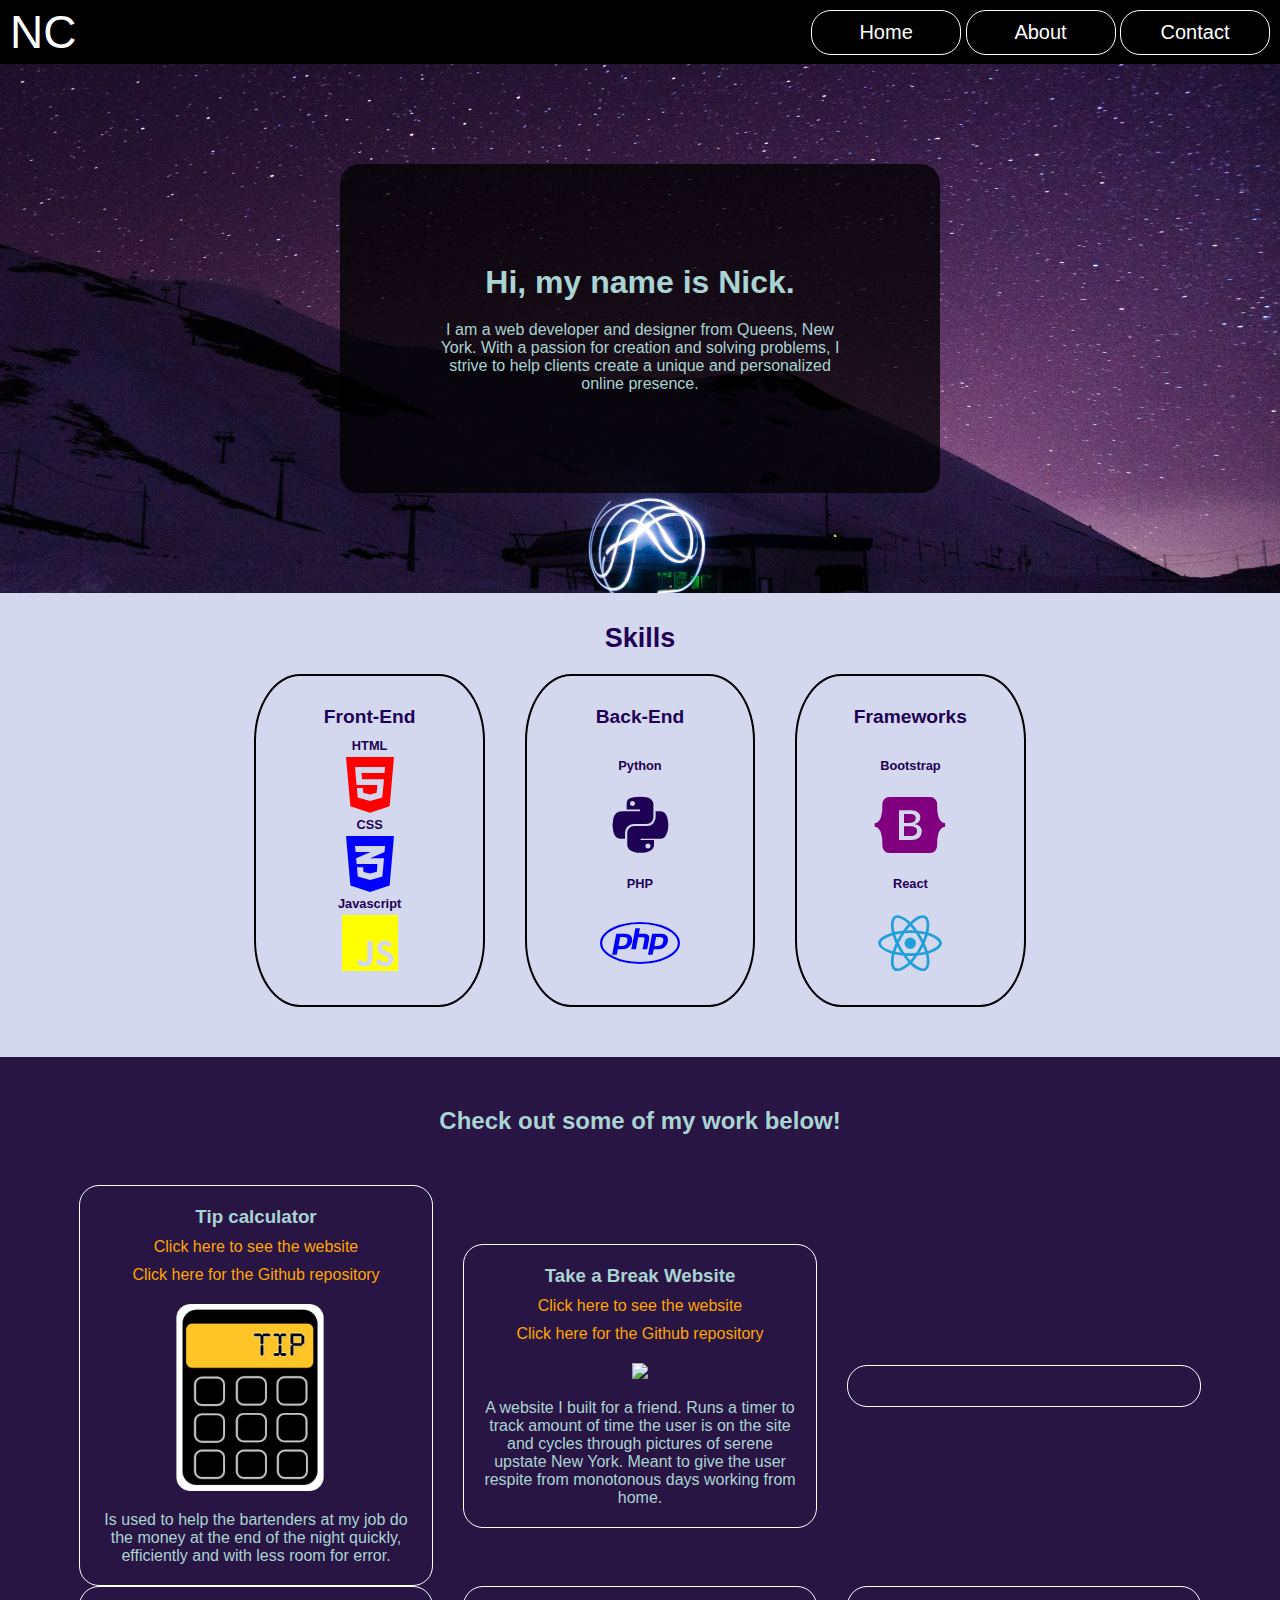
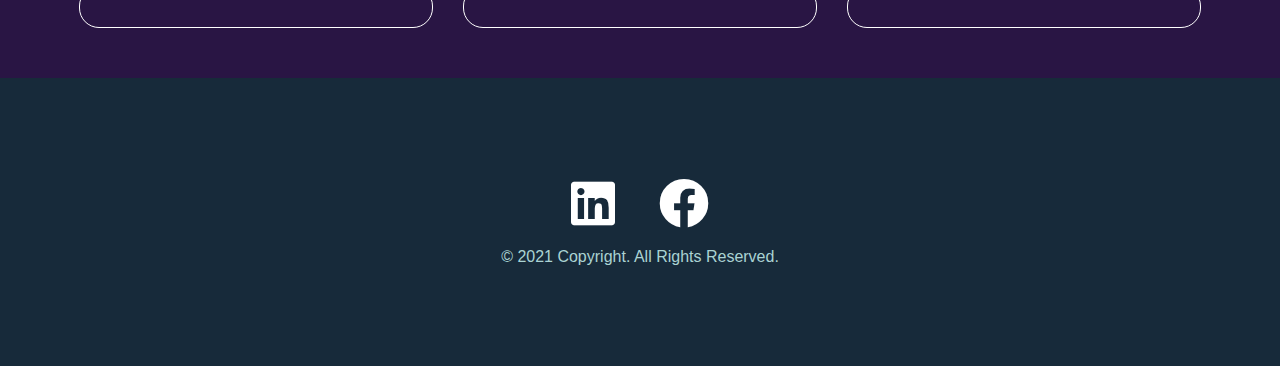
==== index.html @ 2a0be597 "links go to new tab" ====
<!DOCTYPE html>
<html lang="en">

<head>
    <meta charset="UTF-8">
    <meta http-equiv="X-UA-Compatible" content="IE=edge">
    <meta name="viewport" content="width=device-width, initial-scale=1.0">
    <title>Home</title>
    <link rel="stylesheet" href="assets/css/style.css">
    <link rel="stylesheet" href="assets/css/all.min.css">
    <style>
        #introsection {
            background: url(assets/img/space-light.jpg);
            background-size: cover;
            padding: 100px;
            display: flex;
            justify-content: center;
            align-items: center;
            background-position: bottom;
            background-attachment: fixed;
        }

        #introcontainer {
            max-width: 600px;
        }

        #introcontent {
            background: rgba(0, 0, 0, 0.75);
            padding: 100px;
            border-radius: 20px;
            text-align: center;
        }

        #introcontent h1 {
            padding-bottom: 20px;
        }

        #skills {
            padding: 30px 0;
            color: #1e0155;
            background: #d4d8ee;
            text-align: center;
            font-size: 2vh;
        }

        #skillList {
            display: flex;
            justify-content: center;
            width: 90%;
            margin: 0 auto;
        }

        .skillcontainer {
            border: 2px solid black;
            border-radius: 20%;
            padding: 30px 0;
            margin: 20px;
            width: 20%;
            display: flex;
            justify-content: center;
            align-items: top;

        }

        .skillcontainer h3 {
            padding: 0 0 10px;
            font-size: 1.5vw;
        }

        .skillcontainer h4 {
            font-size: 1vw;
        }

        .skillcontent {
            width: 100%;
            display: flex;
            flex-direction: column;
            justify-content: space-between;
        }

        .icon {
            font-size: 5vw;
        }

        .html {
            color: red;
        }

        .css {
            color: blue;
        }

        .js {
            color: yellow;
        }

        .php {
            color: blue;
        }

        .bootstrap {
            color: purple;
        }

        .react {
            color: rgb(32, 159, 218);
        }

        #projects {
            background: rgb(41, 21, 68);
            padding: 50px;
        }

        #projectintro {
            text-align: center;
            padding-bottom: 50px;
        }

        #projectlist {
            text-align: center;
            display: flex;
            flex-wrap: wrap;
            justify-content: center;
            align-items: center;
            margin: 0 auto;
        }

        .pic {
            max-width: 70%;
        }

        #calc {
            max-width: 60%;
        }

        .container {
            display: flex;
            flex-direction: column;
            align-items: center;
            justify-content: center;
            width: 30%;
            border: 1px solid white;
            padding: 20px;
            margin: 0 15px;
            border-radius: 20px;
        }

        .container img {
            padding: 20px 0;
        }

        .container a {
            text-decoration: none;
            color: orange;
            padding: 10px 0 0;
        }

        .container a:hover {
            text-decoration: underline;
        }

        @media screen and (max-width: 768px) {

            #introsection {
                background-size: 100%;
                background-position: initial;
                padding: 50px;
            }

            #skillList {
                flex-direction: column;
                justify-content: center;
                margin: 0 auto;
                align-items: center;
            }

            .skillcontainer {
                width: 80%;
                border-radius: 20px;
                margin: 10px auto;
            }

            .skillcontainer h3 {
                font-size: 4vw;
            }

            .skillcontainer h4 {
                font-size: 3vw;
            }

            .icon {
                font-size: 8vw;
            }

            #projectlist {
                flex-direction: column;
            }

            .container {
                width: 100%;
            }

            .pic {
                max-width: 40%;
            }

            #calc {
                max-width: 30%;
            }
        }

        @media screen and (max-width: 637px) {
            #introsection {
                padding: 50px;
            }

            #introcontent {
                padding: 100px;
            }
        }

        @media screen and (max-width: 480px) {

            #introsection {
                padding: 20px;
                background-size: 120%;
                background-repeat: no-repeat;
            }

            #introcontent {
                padding: 40px;
            }

            #skillList {
                flex-direction: column;
                justify-content: space-between;
                margin: 0 auto;
            }

            .skillcontainer {
                width: 100%;
                border-radius: 20px;
            }

            .skillcontainer h3 {
                font-size: 5vw;
            }

            .skillcontainer h4 {
                font-size: 4vw;
            }

            .icon {
                font-size: 12vw;
            }

            #projectlist {
                flex-direction: column;
            }

            .container {
                width: 100%;
                margin: 0;
            }
        }
    </style>
</head>

<body>
    <header>
        <div id="logo">
            <h1><a href="index.html">NC</a></h1>
        </div>
        <nav>
            <ul>
                <li><a href="index.html">Home</a></li>
                <li><a href="about.html">About</a></li>
                <li><a href="contact.html">Contact</a></li>
            </ul>
        </nav>
    </header>
    <section id="introsection">
        <div id="introcontainer">
            <div id="introcontent">
                <h1 id="intro">Hi, my name is Nick.</h1>
                <p id="introTitle">I am a web developer and designer from Queens, New York. With a passion for creation
                    and solving problems, I strive to help clients create a unique and personalized online presence.
            </div>
        </div>
    </section>
    <section id="skills">
        <h2>Skills</h2>
        <div id="skillList">
            <div class="skillcontainer">
                <div class="skillcontent">
                    <h3>Front-End</h3>
                    <h4>HTML</h4>
                    <p><i class="icon html fab fa-html5"></i></p>
                    <h4>CSS</h4>
                    <p><i class="icon css fab fa-css3-alt"></i></p>
                    <h4>Javascript</h4>
                    <p><i class="icon js fab fa-js"></i></p>
                </div>
            </div>
            <div class="skillcontainer">
                <div class="skillcontent">
                    <h3>Back-End</h3>
                    <h4>Python</h4>
                    <p><i class="icon python fab fa-python"></i></p>
                    <h4>PHP</h4>
                    <p><i class="icon php fab fa-php"></i></p>
                </div>
            </div>
            <div class="skillcontainer">
                <div class="skillcontent">
                    <h3>Frameworks</h3>
                    <h4>Bootstrap</h4>
                    <p><i class="icon bootstrap fab fa-bootstrap"></i></p>
                    <h4>React</h4>
                    <p><i class="icon react fab fa-react"></i></p>
                </div>
            </div>
        </div>
    </section>
    <section id="projects">
        <div id="projectintro">
            <h2>Check out some of my work below!</h3>
        </div>
        <div id="projectlist">
            <div class="container">
                <h3>Tip calculator</h4>
                    <a target="blank" href="https://ncavaliere1991.github.io/Tip-Calculator/">Click here to see the
                        website</a>
                    <a target="blank" href="https://github.com/NCavaliere1991/Tip-Calculator">Click here for the Github
                        repository</a>
                    <img id="calc" src="assets/img/tip-calculator.png" class=pic>
                    <p>Is used to help the bartenders at my job do the money at the end of the night quickly,
                        efficiently and with less room for error.</p>
            </div>
            <div class="container">
                <h3>Take a Break Website</h4>
                    <a target="blank" href="https://iwanttotakeabreak.com/">Click here to see the website</a>
                    <a target="blank" href="https://github.com/NCavaliere1991/Take-A-Break">Click here for the Github
                        repository</a>
                    <img src="assets/img/clock-break.jpeg" class="pic">
                    <p>A website I built for a friend. Runs a timer to track amount of time the user is on the site and
                        cycles
                        through pictures of serene upstate New York. Meant to give the user respite from monotonous days
                        working
                        from home.</p>
            </div>
            <div class="container">

            </div>
            <div class="container">

            </div>
            <div class="container">

            </div>
            <div class="container">

            </div>
        </div>
    </section>

    <footer>
        <span><a href="https://www.linkedin.com/in/nc1116/"><i class="linkedin fab fa-linkedin"></i></a></span>
        <span><a href="https://www.facebook.com/nick.cavaliere.14"><i class="facebook fab fa-facebook"></i></a></span>
        <p>&copy; 2021 Copyright. All Rights Reserved.</p>
    </footer>
</body>

</html>
---- assets/css/style.css ----
* {
    box-sizing: border-box;
    margin: 0;
    font-family: helvetica;

}

body {
    background: #172A3A;
    color: #aad3d3;
    
}

header {
    position: relative;
    background: black;
}

h2 {
    text-align: center;
}

#logo { 
    padding: 5px 10px;
}

#logo a {
    text-decoration: none;
    color: white;
    font-weight: normal;
    font-size: 46px;
}

nav {
    position: absolute;
    top: 10px;
    right: 10px;
}

nav ul {
    list-style-type: none;
}

nav li {
    display: inline-block;
    vertical-align: top;
}

nav a {
    font-size: 20px;
    display: block;
    text-decoration: none;
    padding: 10px;
    text-align: center;
    color: white;
    border: 1px solid white;
    font-size: 20px;
    width: 150px;
    border-radius: 20px;
}

nav li :hover {
    background: #211081;
    color: #09BC8A;
}

footer {
    background: url(../img/mountain-stars.jpg);
    padding: 100px;
    background-size: cover;
    text-align: center;
}

footer span {
    padding: 20px;
}

footer p {
    padding-top: 20px;
}

.linkedin {
    color: white;
    font-size: 50px;
}

.facebook {
    color: white;
    font-size: 50px;
}

@media screen and (max-width: 480px) {
    .facebook {
        font-size: 30px;
    }

    .linkedin {
        font-size: 30px;
    }
}
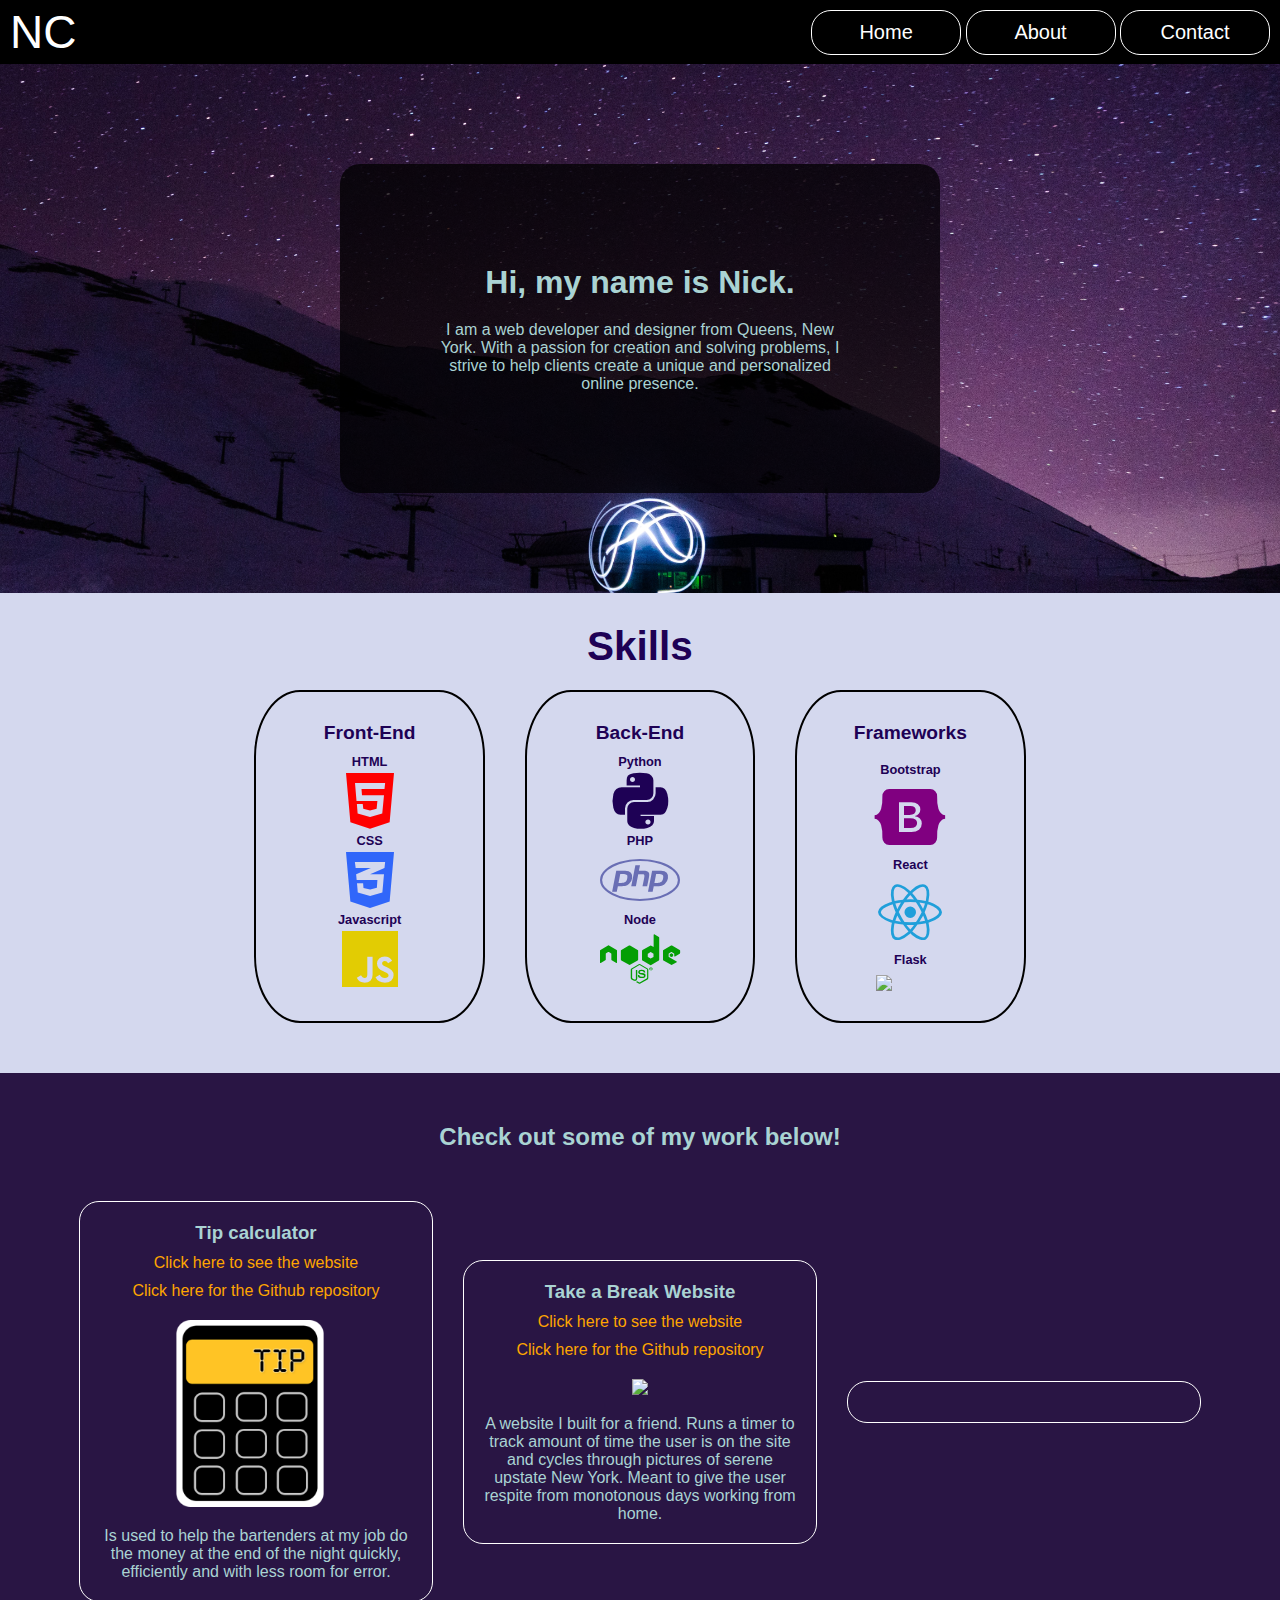
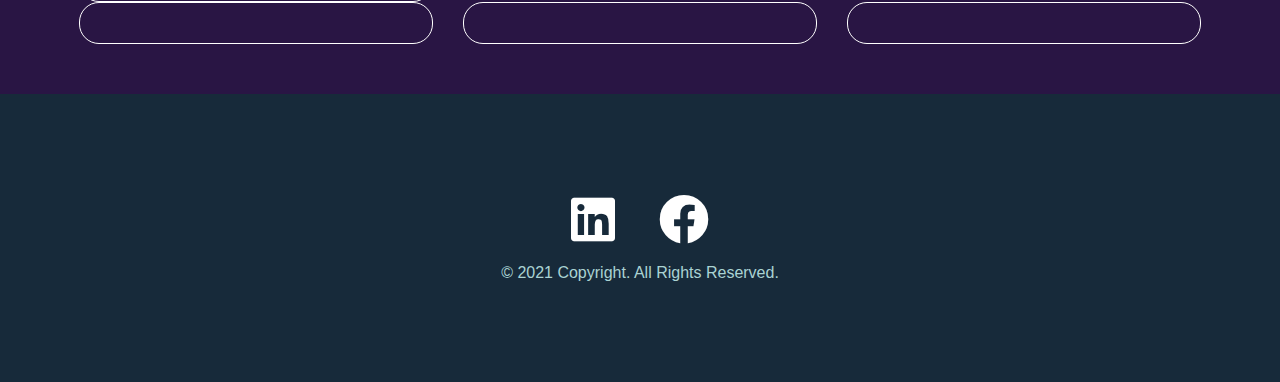
==== commit 6fcfb648: "hamburger menu" ====
--- a/index.html
+++ b/index.html
@@ -40,7 +40,7 @@
             color: #1e0155;
             background: #d4d8ee;
             text-align: center;
-            font-size: 2vh;
+            font-size: 3vh;
         }
 
         #skillList {
@@ -87,15 +87,15 @@
         }
 
         .css {
-            color: blue;
+            color: rgb(48, 102, 250);
         }
 
         .js {
-            color: yellow;
+            color: rgb(226, 204, 3);
         }
 
         .php {
-            color: blue;
+            color: rgb(105, 110, 180);
         }
 
         .bootstrap {
@@ -104,6 +104,15 @@
 
         .react {
             color: rgb(32, 159, 218);
+        }
+
+        .node {
+            color: rgb(4, 158, 4)
+        }
+
+        #flask {
+            width: 30%;
+            margin: 0 auto;
         }
 
         #projects {
@@ -207,6 +216,10 @@
             #calc {
                 max-width: 30%;
             }
+
+            #flask {
+                width: 15%;
+            }
         }
 
         @media screen and (max-width: 637px) {
@@ -271,6 +284,7 @@
         <div id="logo">
             <h1><a href="index.html">NC</a></h1>
         </div>
+        <button id="mbtn">&#9776</button>
         <nav>
             <ul>
                 <li><a href="index.html">Home</a></li>
@@ -284,7 +298,7 @@
             <div id="introcontent">
                 <h1 id="intro">Hi, my name is Nick.</h1>
                 <p id="introTitle">I am a web developer and designer from Queens, New York. With a passion for creation
-                    and solving problems, I strive to help clients create a unique and personalized online presence.
+                    and solving problems, I strive to help clients create a unique and personalized online presence.</p>
             </div>
         </div>
     </section>
@@ -309,6 +323,8 @@
                     <p><i class="icon python fab fa-python"></i></p>
                     <h4>PHP</h4>
                     <p><i class="icon php fab fa-php"></i></p>
+                    <h4>Node</h4>
+                    <p><i class="icon node fab fa-node"></i></p>
                 </div>
             </div>
             <div class="skillcontainer">
@@ -318,6 +334,8 @@
                     <p><i class="icon bootstrap fab fa-bootstrap"></i></p>
                     <h4>React</h4>
                     <p><i class="icon react fab fa-react"></i></p>
+                    <h4>Flask</h4>
+                    <img id="flask" src="assets/img/flask-logo-black-and-white.png">
                 </div>
             </div>
         </div>
@@ -364,11 +382,18 @@
         </div>
     </section>
 
+
     <footer>
         <span><a href="https://www.linkedin.com/in/nc1116/"><i class="linkedin fab fa-linkedin"></i></a></span>
         <span><a href="https://www.facebook.com/nick.cavaliere.14"><i class="facebook fab fa-facebook"></i></a></span>
         <p>&copy; 2021 Copyright. All Rights Reserved.</p>
     </footer>
+    <script src="https://ajax.googleapis.com/ajax/libs/jquery/3.6.0/jquery.min.js"></script>
+    <script>
+        $('#mbtn').click(function () {
+            $('nav').toggle();
+        });
+    </script>
 </body>
 
 </html>--- a/assets/css/style.css
+++ b/assets/css/style.css
@@ -29,6 +29,15 @@
     color: white;
     font-weight: normal;
     font-size: 46px;
+}
+
+#mbtn {
+    position: absolute;
+    top: 15px;
+    right: 10px;
+    display: none;
+    cursor: pointer;
+    font-size: 20px;
 }
 
 nav {
@@ -63,7 +72,6 @@
     background: #211081;
     color: #09BC8A;
 }
-
 footer {
     background: url(../img/mountain-stars.jpg);
     padding: 100px;
@@ -89,7 +97,29 @@
     font-size: 50px;
 }
 
-@media screen and (max-width: 480px) {
+@media screen and (max-width: 550px) {
+    #mbtn {
+        display: block;
+    }
+    nav {
+        display: none;
+        top: 50px;
+        left: 270px;
+    }
+
+    nav li ul {
+        display: none;
+        padding: 0;
+    }
+
+    nav a {
+        background: black;
+        border-radius: 0;
+    }
+
+    nav li:hover ul, nav li:hover li {
+        display:block;
+    }
     .facebook {
         font-size: 30px;
     }
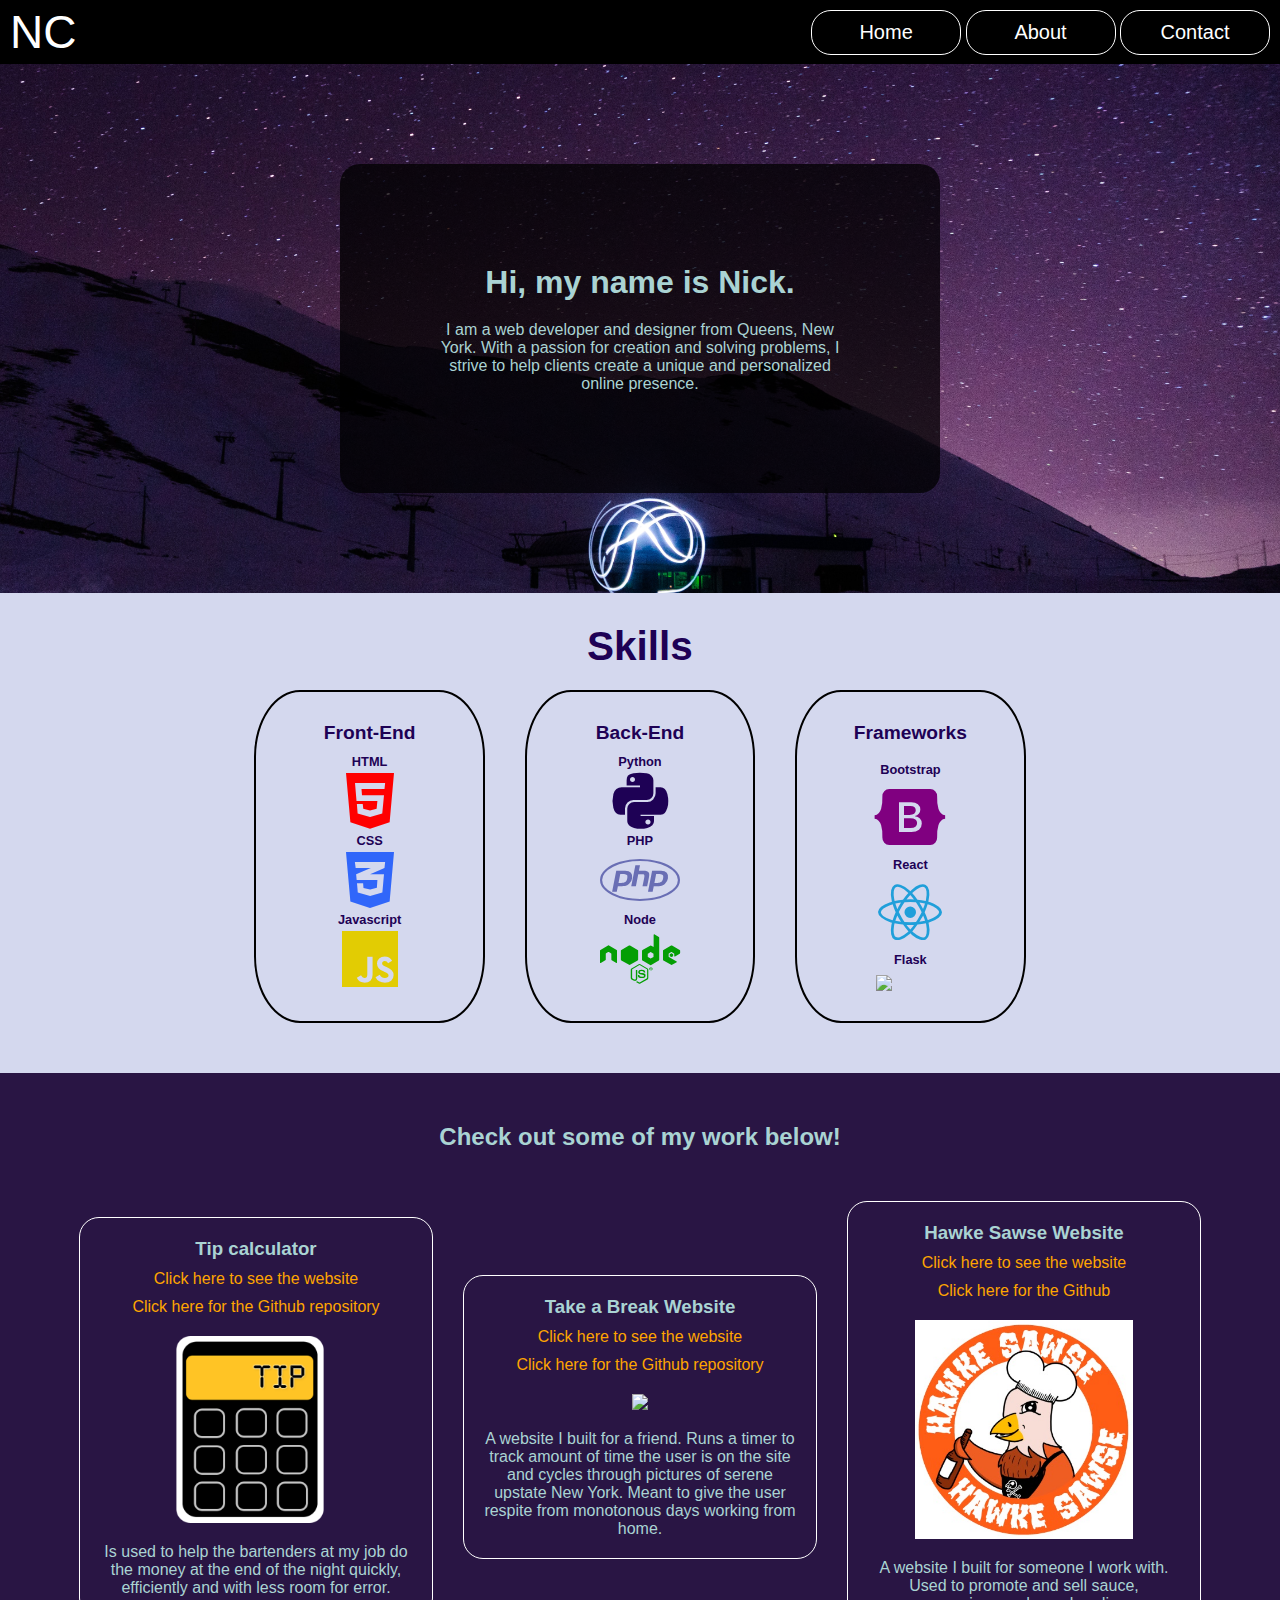
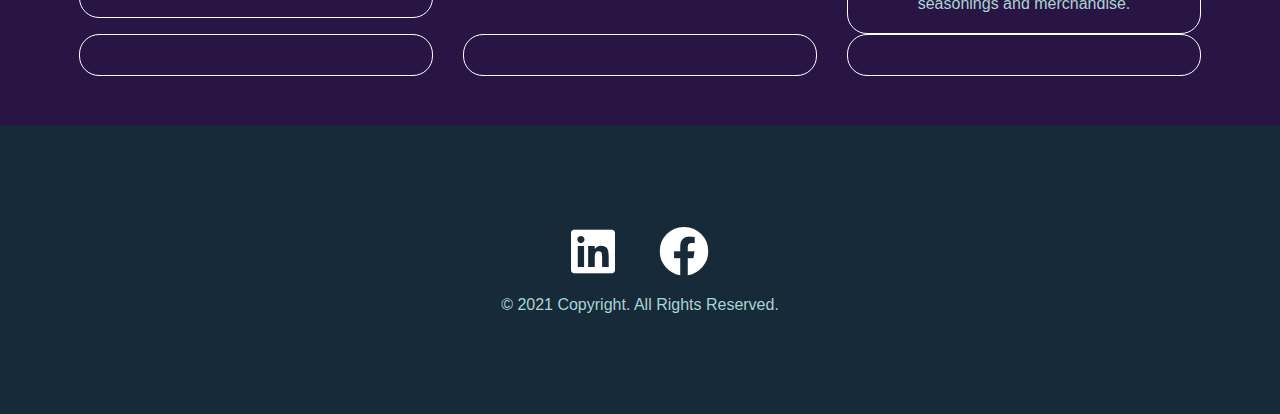
==== commit 7c3d80c0: "add Hawke Sawse container" ====
--- a/index.html
+++ b/index.html
@@ -368,7 +368,12 @@
                         from home.</p>
             </div>
             <div class="container">
-
+                <h3>Hawke Sawse Website</h3>
+                <a target="blank" href="https://ncavaliere1991.github.io/HawkeSauce/">Click here to see the website</a>
+                <a target="blank" href="https://github.com/NCavaliere1991/HawkeSauce">Click here for the Github</a>
+                <img src="assets/img/hawke_sawse_round_LOGO.jpg" class="pic">
+                <p>A website I built for someone I work with. Used to promote and sell sauce, seasonings and
+                    merchandise.</p>
             </div>
             <div class="container">
 
--- a/assets/css/style.css
+++ b/assets/css/style.css
@@ -104,7 +104,7 @@
     nav {
         display: none;
         top: 50px;
-        left: 270px;
+        right: 40px;
     }
 
     nav li ul {
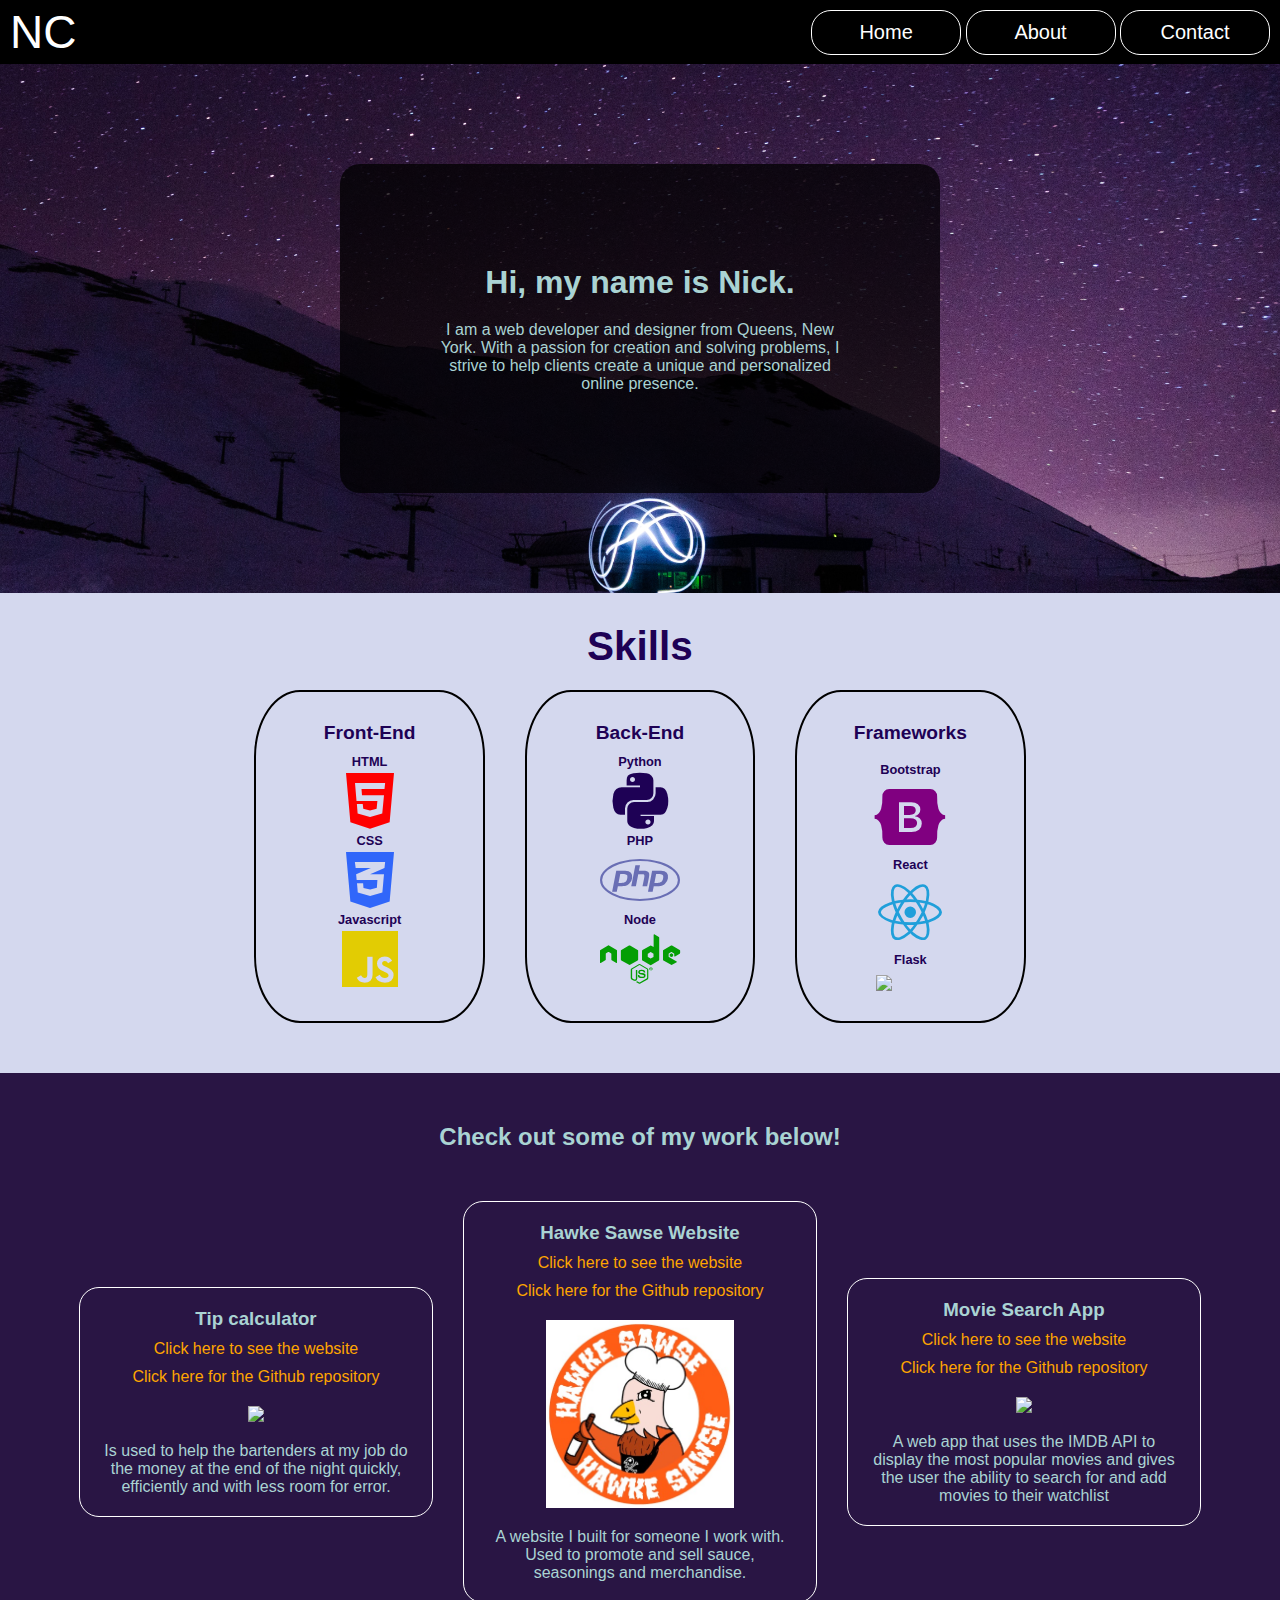
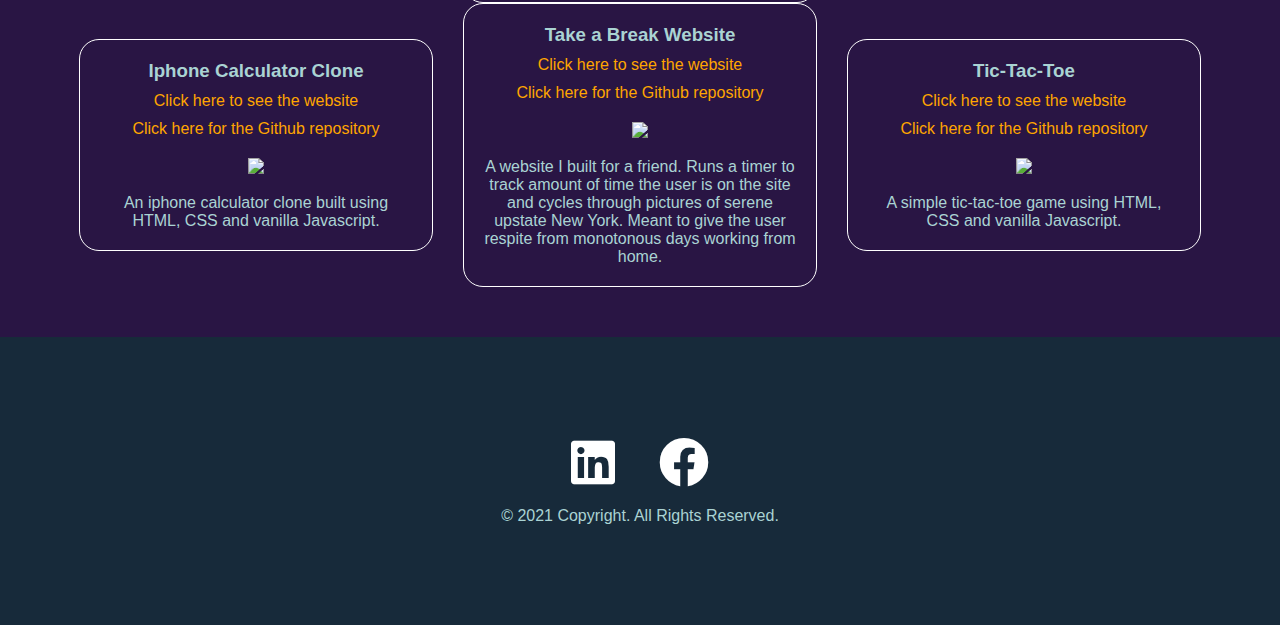
==== commit 40d1be9f: "fixed project order" ====
--- a/index.html
+++ b/index.html
@@ -136,6 +136,14 @@
 
         .pic {
             max-width: 70%;
+        }
+
+        .hawkpic {
+            max-width: 60%;
+        }
+
+        .ticpic {
+            max-width: 50%;
         }
 
         #calc {
@@ -351,9 +359,37 @@
                         website</a>
                     <a target="blank" href="https://github.com/NCavaliere1991/Tip-Calculator">Click here for the Github
                         repository</a>
-                    <img id="calc" src="assets/img/tip-calculator.png" class=pic>
+                    <img id="calc" src="assets/img/tips.jpeg" class=pic>
                     <p>Is used to help the bartenders at my job do the money at the end of the night quickly,
                         efficiently and with less room for error.</p>
+            </div>
+            <div class="container">
+                <h3>Hawke Sawse Website</h3>
+                <a target="blank" href="https://ncavaliere1991.github.io/HawkeSauce/">Click here to see the website</a>
+                <a target="blank" href="https://github.com/NCavaliere1991/HawkeSauce">Click here for the Github
+                    repository</a>
+                <img src="assets/img/hawke_sawse_round_LOGO.jpg" class="hawkpic">
+                <p>A website I built for someone I work with. Used to promote and sell sauce, seasonings and
+                    merchandise.</p>
+            </div>
+            <div class="container">
+                <h3>Movie Search App</h3>
+                <a target="blank" href="https://ncavaliere1991.github.io/Movie-App-React/">Click here to see the
+                    website</a>
+                <a target="blank" href="hhttps://github.com/NCavaliere1991/Movie-App-React">Click here for the Github
+                    repository</a>
+                <img src="assets/img/movie-logo.jpg" class="pic">
+                <p>A web app that uses the IMDB API to display the most popular movies and gives the user the ability to
+                    search for and add movies to their watchlist</p>
+            </div>
+            <div class="container">
+                <h3>Iphone Calculator Clone</h3>
+                <a target="blank" href="https://ncavaliere1991.github.io/calculator-clone/">Click here to see the
+                    website</a>
+                <a target="blank" href="https://github.com/NCavaliere1991/calculator-clone">Click here for the Github
+                    repository</a>
+                <img src="assets/img/new-calc.png" class="pic">
+                <p>An iphone calculator clone built using HTML, CSS and vanilla Javascript.</p>
             </div>
             <div class="container">
                 <h3>Take a Break Website</h4>
@@ -368,21 +404,13 @@
                         from home.</p>
             </div>
             <div class="container">
-                <h3>Hawke Sawse Website</h3>
-                <a target="blank" href="https://ncavaliere1991.github.io/HawkeSauce/">Click here to see the website</a>
-                <a target="blank" href="https://github.com/NCavaliere1991/HawkeSauce">Click here for the Github</a>
-                <img src="assets/img/hawke_sawse_round_LOGO.jpg" class="pic">
-                <p>A website I built for someone I work with. Used to promote and sell sauce, seasonings and
-                    merchandise.</p>
-            </div>
-            <div class="container">
-
-            </div>
-            <div class="container">
-
-            </div>
-            <div class="container">
-
+                <h3>Tic-Tac-Toe</h3>
+                <a target="blank" href="https://ncavaliere1991.github.io/Tic-Tac-Toe/">Click here to see the
+                    website</a>
+                <a target="blank" href="https://github.com/NCavaliere1991/Tic-Tac-Toe">Click here for the Github
+                    repository</a>
+                <img src="assets/img/1200px-Tic_tac_toe.svg.png" class="ticpic">
+                <p>A simple tic-tac-toe game using HTML, CSS and vanilla Javascript.</p>
             </div>
         </div>
     </section>
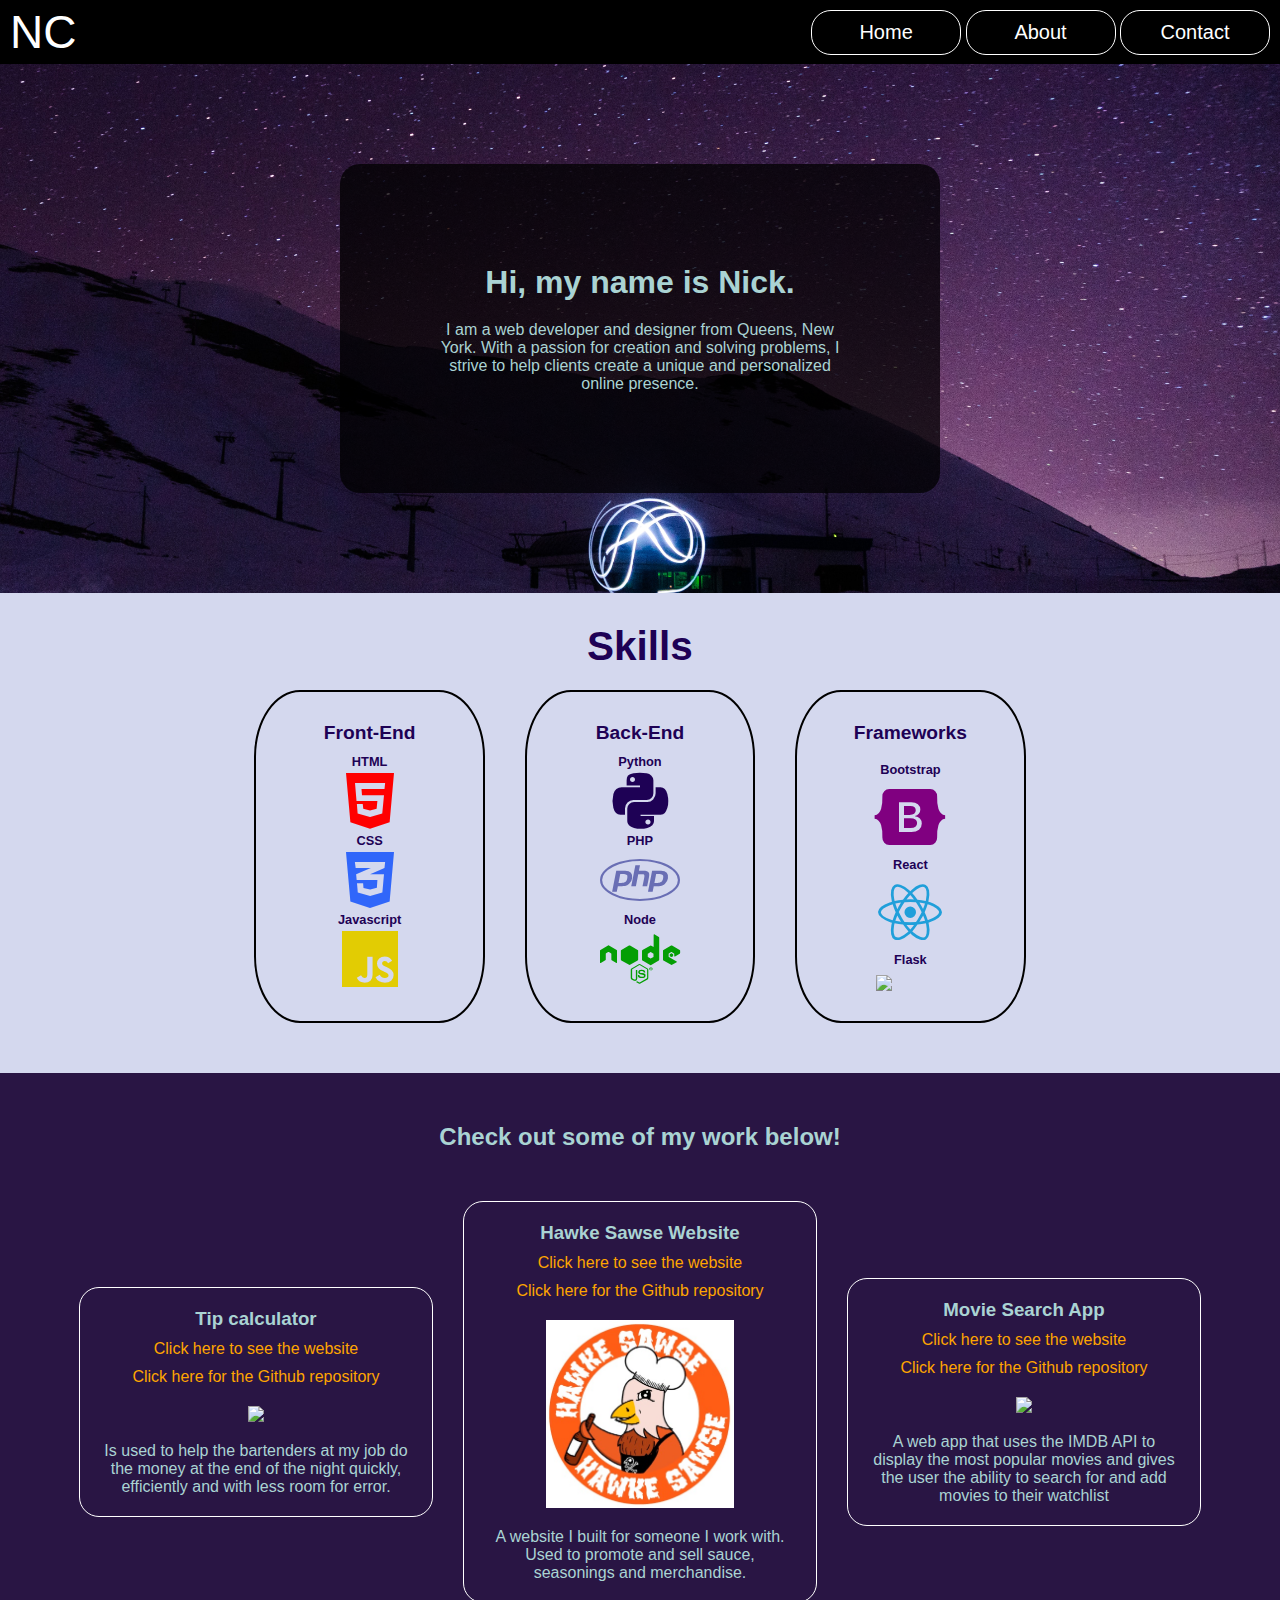
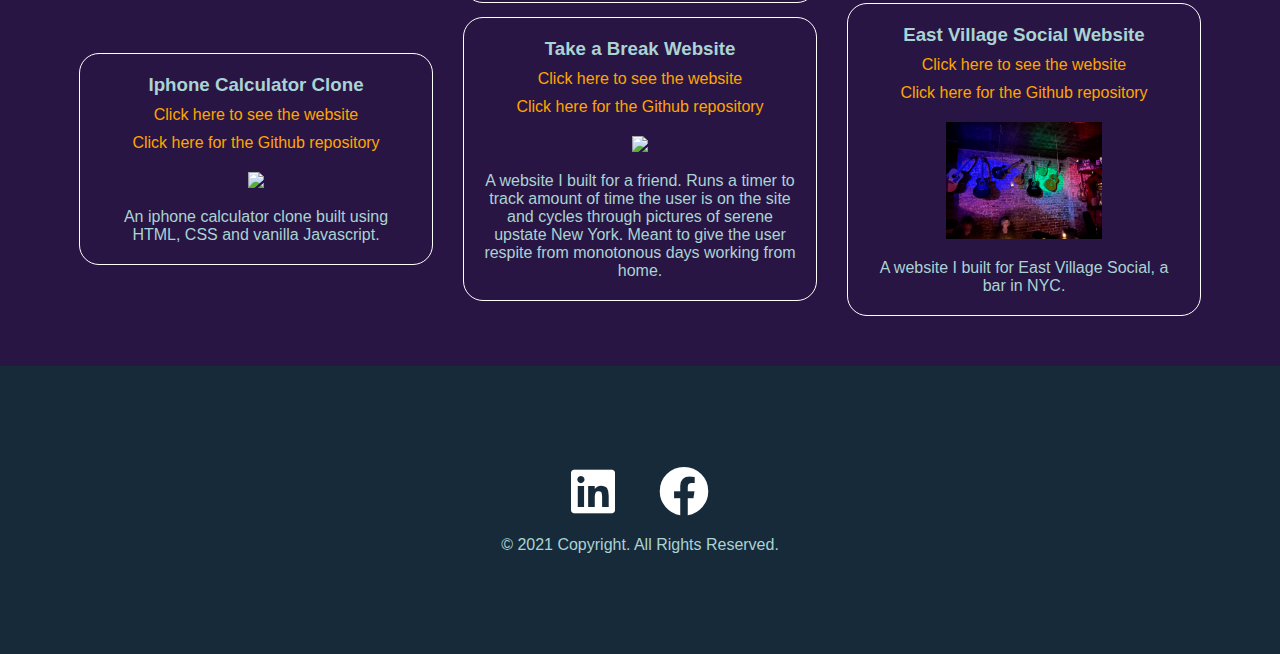
==== commit bae6e4cd: "change tic tac toe to evs website" ====
--- a/index.html
+++ b/index.html
@@ -404,13 +404,13 @@
                         from home.</p>
             </div>
             <div class="container">
-                <h3>Tic-Tac-Toe</h3>
-                <a target="blank" href="https://ncavaliere1991.github.io/Tic-Tac-Toe/">Click here to see the
+                <h3>East Village Social Website</h3>
+                <a target="blank" href="http://www.evsnyc.com/">Click here to see the
                     website</a>
-                <a target="blank" href="https://github.com/NCavaliere1991/Tic-Tac-Toe">Click here for the Github
+                <a target="blank" href="https://github.com/smartnodecodes/evs/tree/feat/nick-22-2-update">Click here for the Github
                     repository</a>
-                <img src="assets/img/1200px-Tic_tac_toe.svg.png" class="ticpic">
-                <p>A simple tic-tac-toe game using HTML, CSS and vanilla Javascript.</p>
+                <img src="assets/img/EVS.jpg" class="ticpic">
+                <p>A website I built for East Village Social, a bar in NYC.</p>
             </div>
         </div>
     </section>
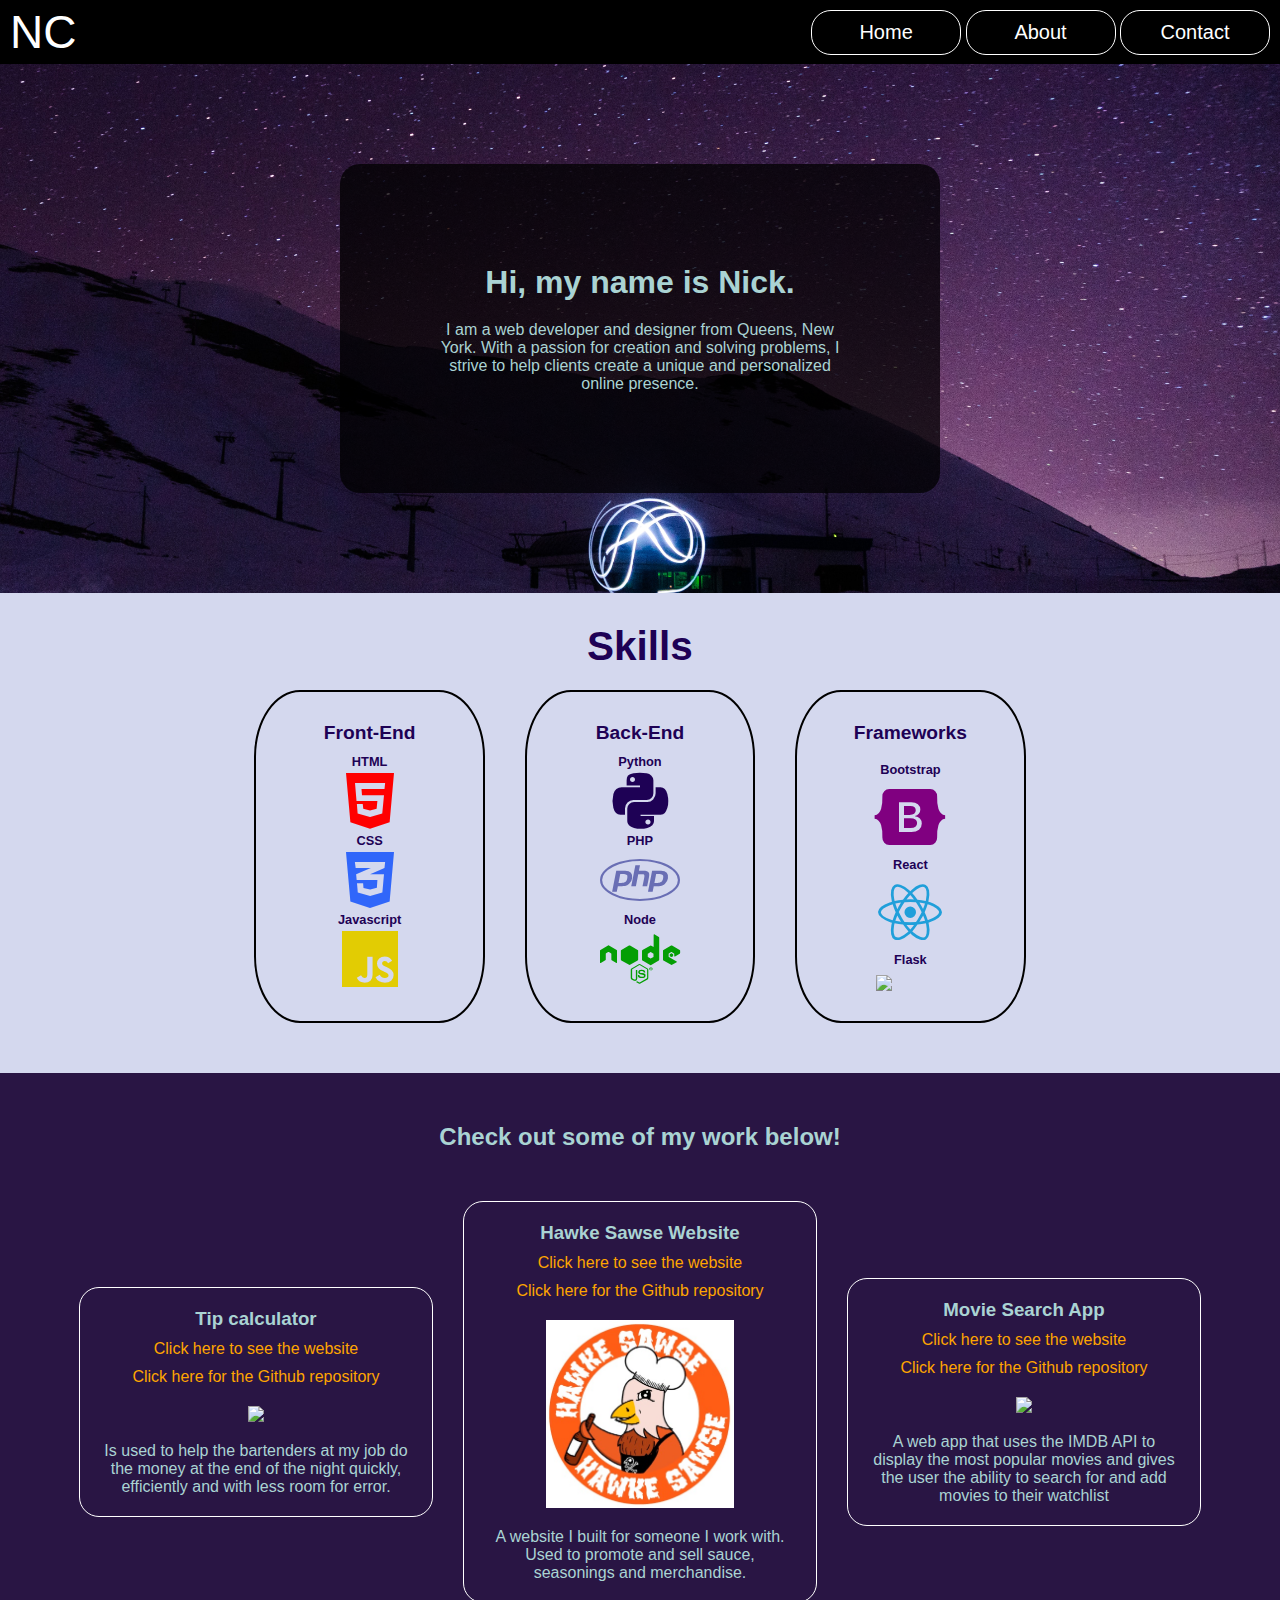
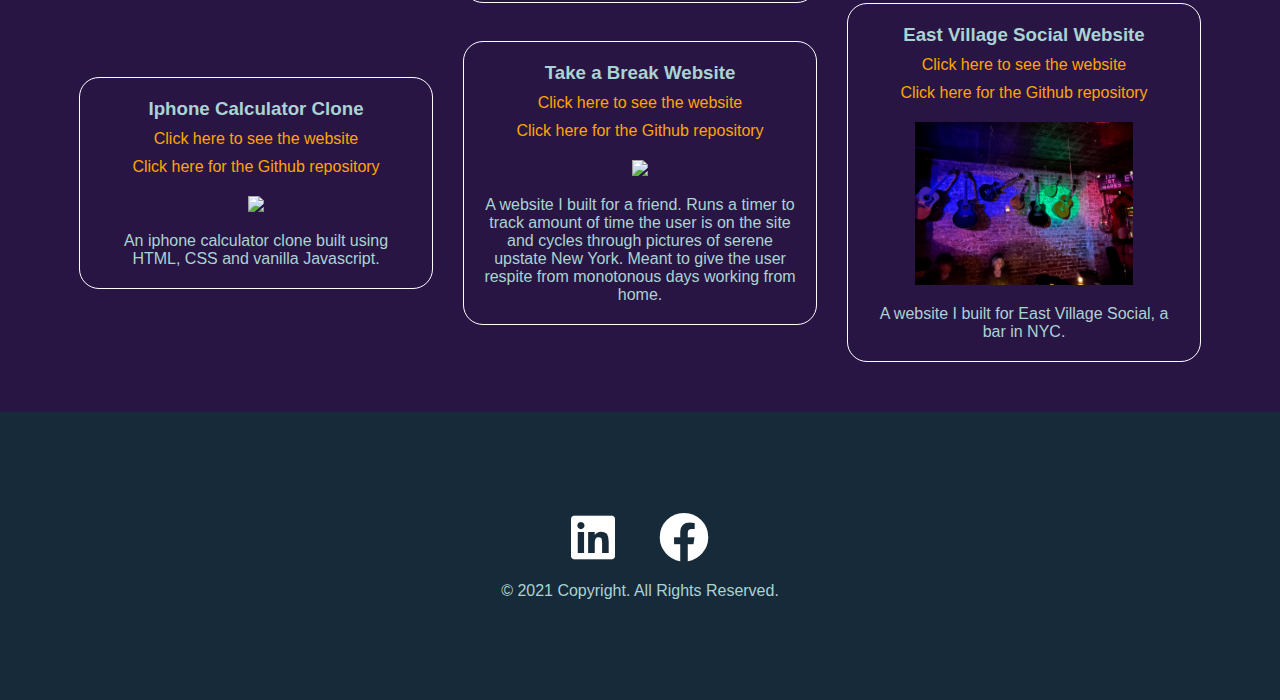
==== commit c8cfbdd4: "evs pic bigger" ====
--- a/index.html
+++ b/index.html
@@ -409,7 +409,7 @@
                     website</a>
                 <a target="blank" href="https://github.com/smartnodecodes/evs/tree/feat/nick-22-2-update">Click here for the Github
                     repository</a>
-                <img src="assets/img/EVS.jpg" class="ticpic">
+                <img src="assets/img/EVS.jpg" class="pic">
                 <p>A website I built for East Village Social, a bar in NYC.</p>
             </div>
         </div>
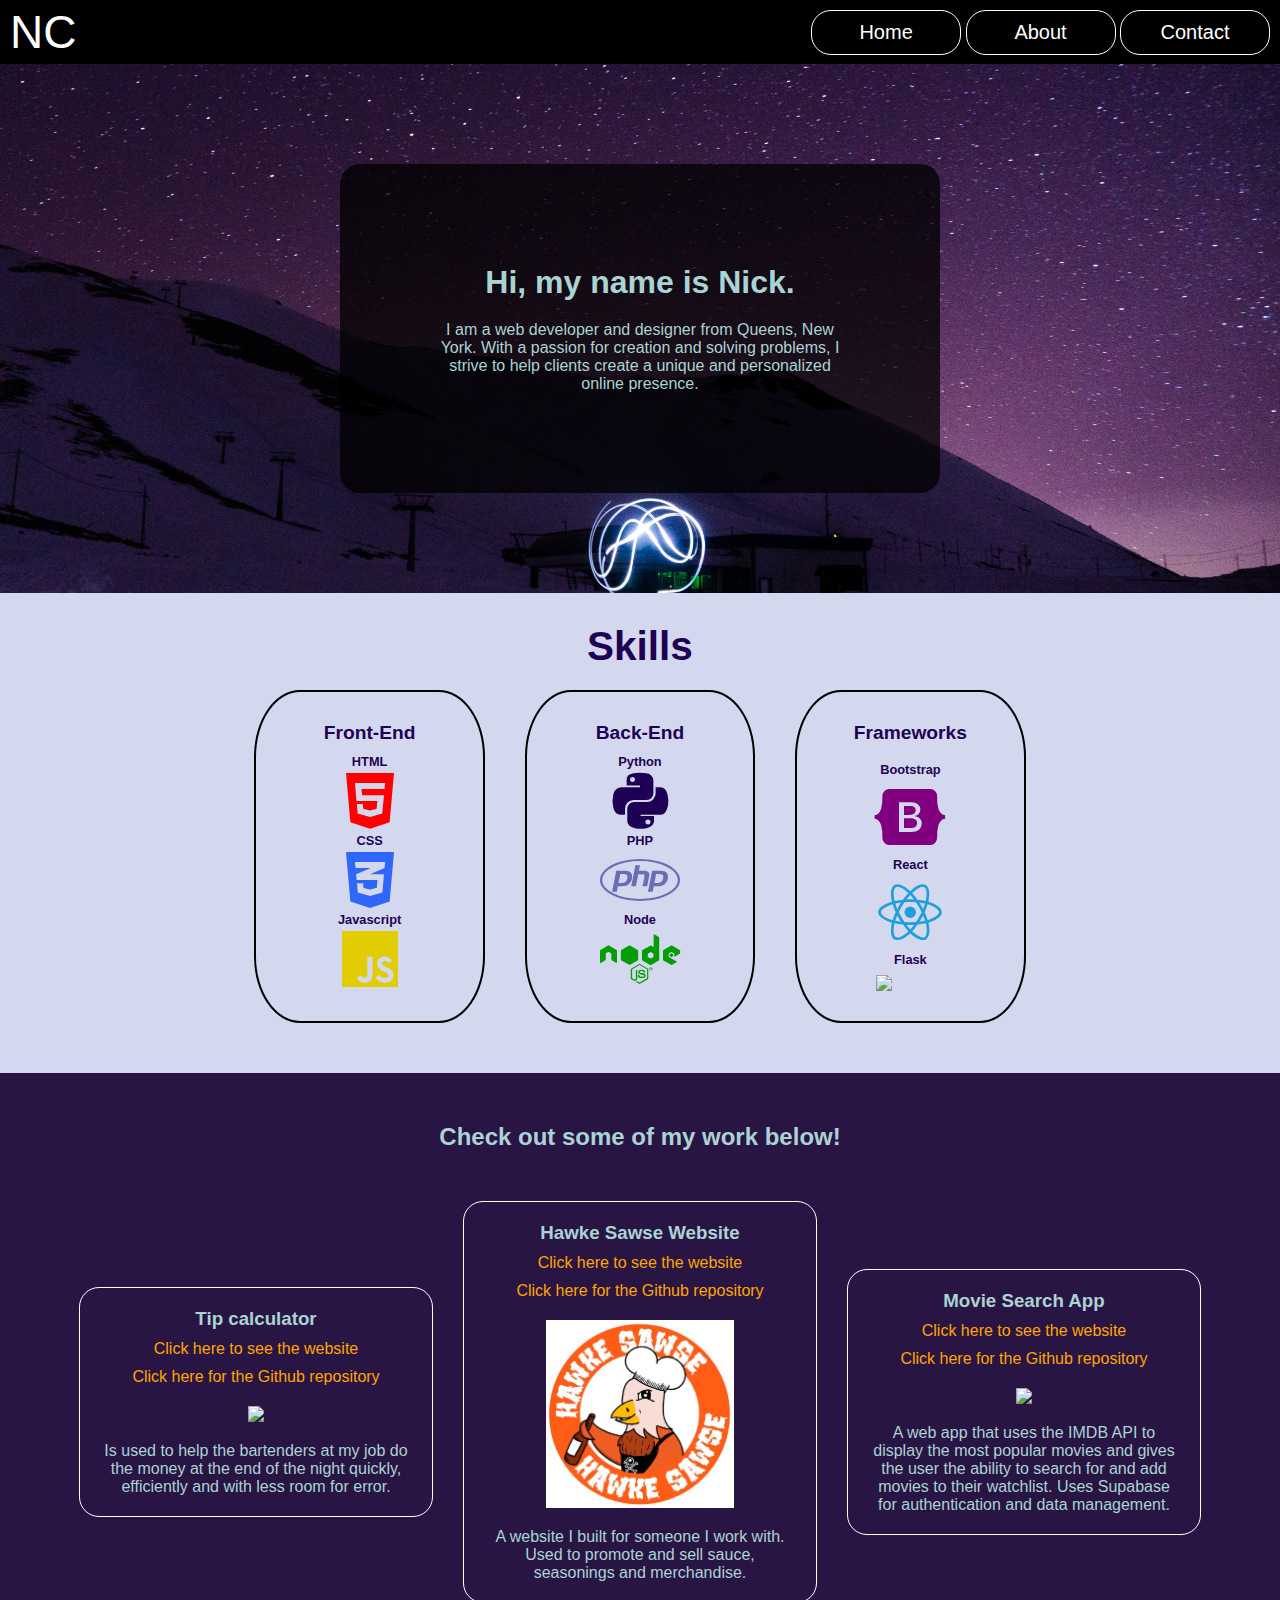
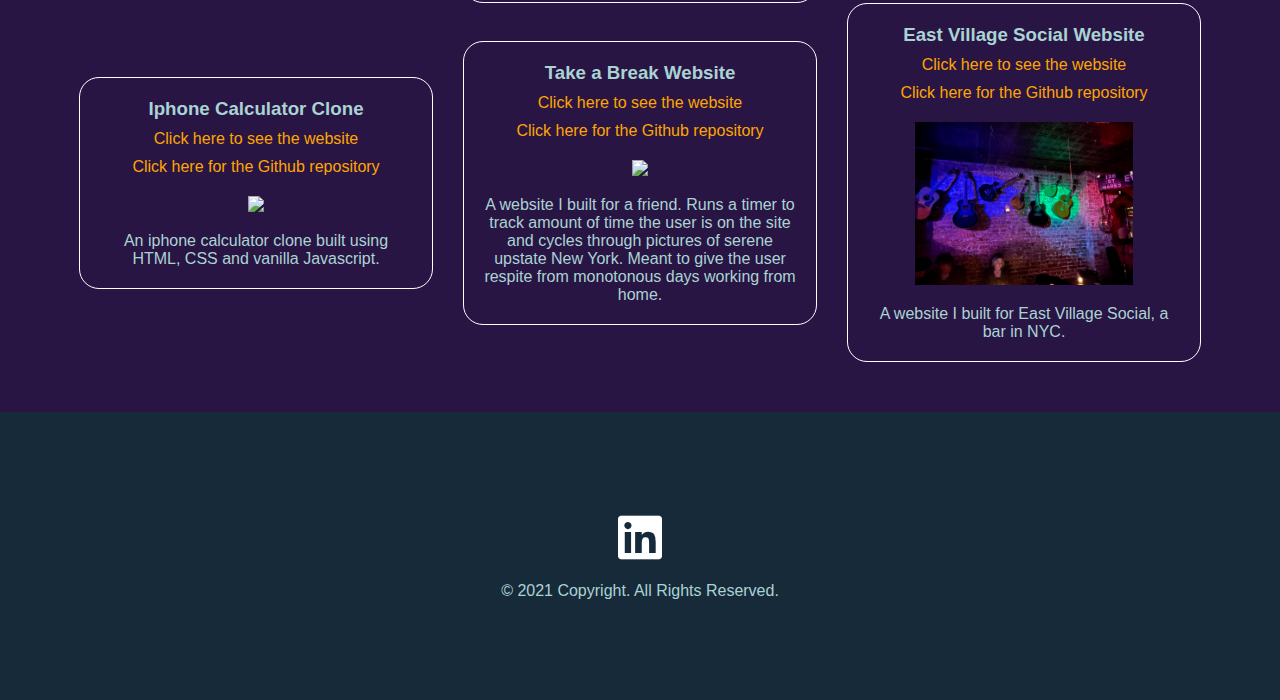
==== commit 66e0c08a: "fixed navbar bug" ====
--- a/index.html
+++ b/index.html
@@ -374,13 +374,13 @@
             </div>
             <div class="container">
                 <h3>Movie Search App</h3>
-                <a target="blank" href="https://ncavaliere1991.github.io/Movie-App-React/">Click here to see the
+                <a target="blank" href="https://next-movie-app-green.vercel.app/">Click here to see the
                     website</a>
-                <a target="blank" href="hhttps://github.com/NCavaliere1991/Movie-App-React">Click here for the Github
+                <a target="blank" href="https://github.com/NCavaliere1991/next-movie-app">Click here for the Github
                     repository</a>
                 <img src="assets/img/movie-logo.jpg" class="pic">
                 <p>A web app that uses the IMDB API to display the most popular movies and gives the user the ability to
-                    search for and add movies to their watchlist</p>
+                    search for and add movies to their watchlist. Uses Supabase for authentication and data management.</p>
             </div>
             <div class="container">
                 <h3>Iphone Calculator Clone</h3>
@@ -418,7 +418,6 @@
 
     <footer>
         <span><a href="https://www.linkedin.com/in/nc1116/"><i class="linkedin fab fa-linkedin"></i></a></span>
-        <span><a href="https://www.facebook.com/nick.cavaliere.14"><i class="facebook fab fa-facebook"></i></a></span>
         <p>&copy; 2021 Copyright. All Rights Reserved.</p>
     </footer>
     <script src="https://ajax.googleapis.com/ajax/libs/jquery/3.6.0/jquery.min.js"></script>
--- a/assets/css/style.css
+++ b/assets/css/style.css
@@ -38,16 +38,13 @@
     display: none;
     cursor: pointer;
     font-size: 20px;
+    margin-right: 8px;
 }
 
 nav {
     position: absolute;
     top: 10px;
     right: 10px;
-}
-
-nav ul {
-    list-style-type: none;
 }
 
 nav li {
@@ -104,12 +101,12 @@
     nav {
         display: none;
         top: 50px;
-        right: 40px;
+        right: 20px;
     }
-
-    nav li ul {
-        display: none;
-        padding: 0;
+    
+    nav ul {
+        display: flex;
+        flex-direction: column;
     }
 
     nav a {
@@ -117,13 +114,6 @@
         border-radius: 0;
     }
 
-    nav li:hover ul, nav li:hover li {
-        display:block;
-    }
-    .facebook {
-        font-size: 30px;
-    }
-
     .linkedin {
         font-size: 30px;
     }
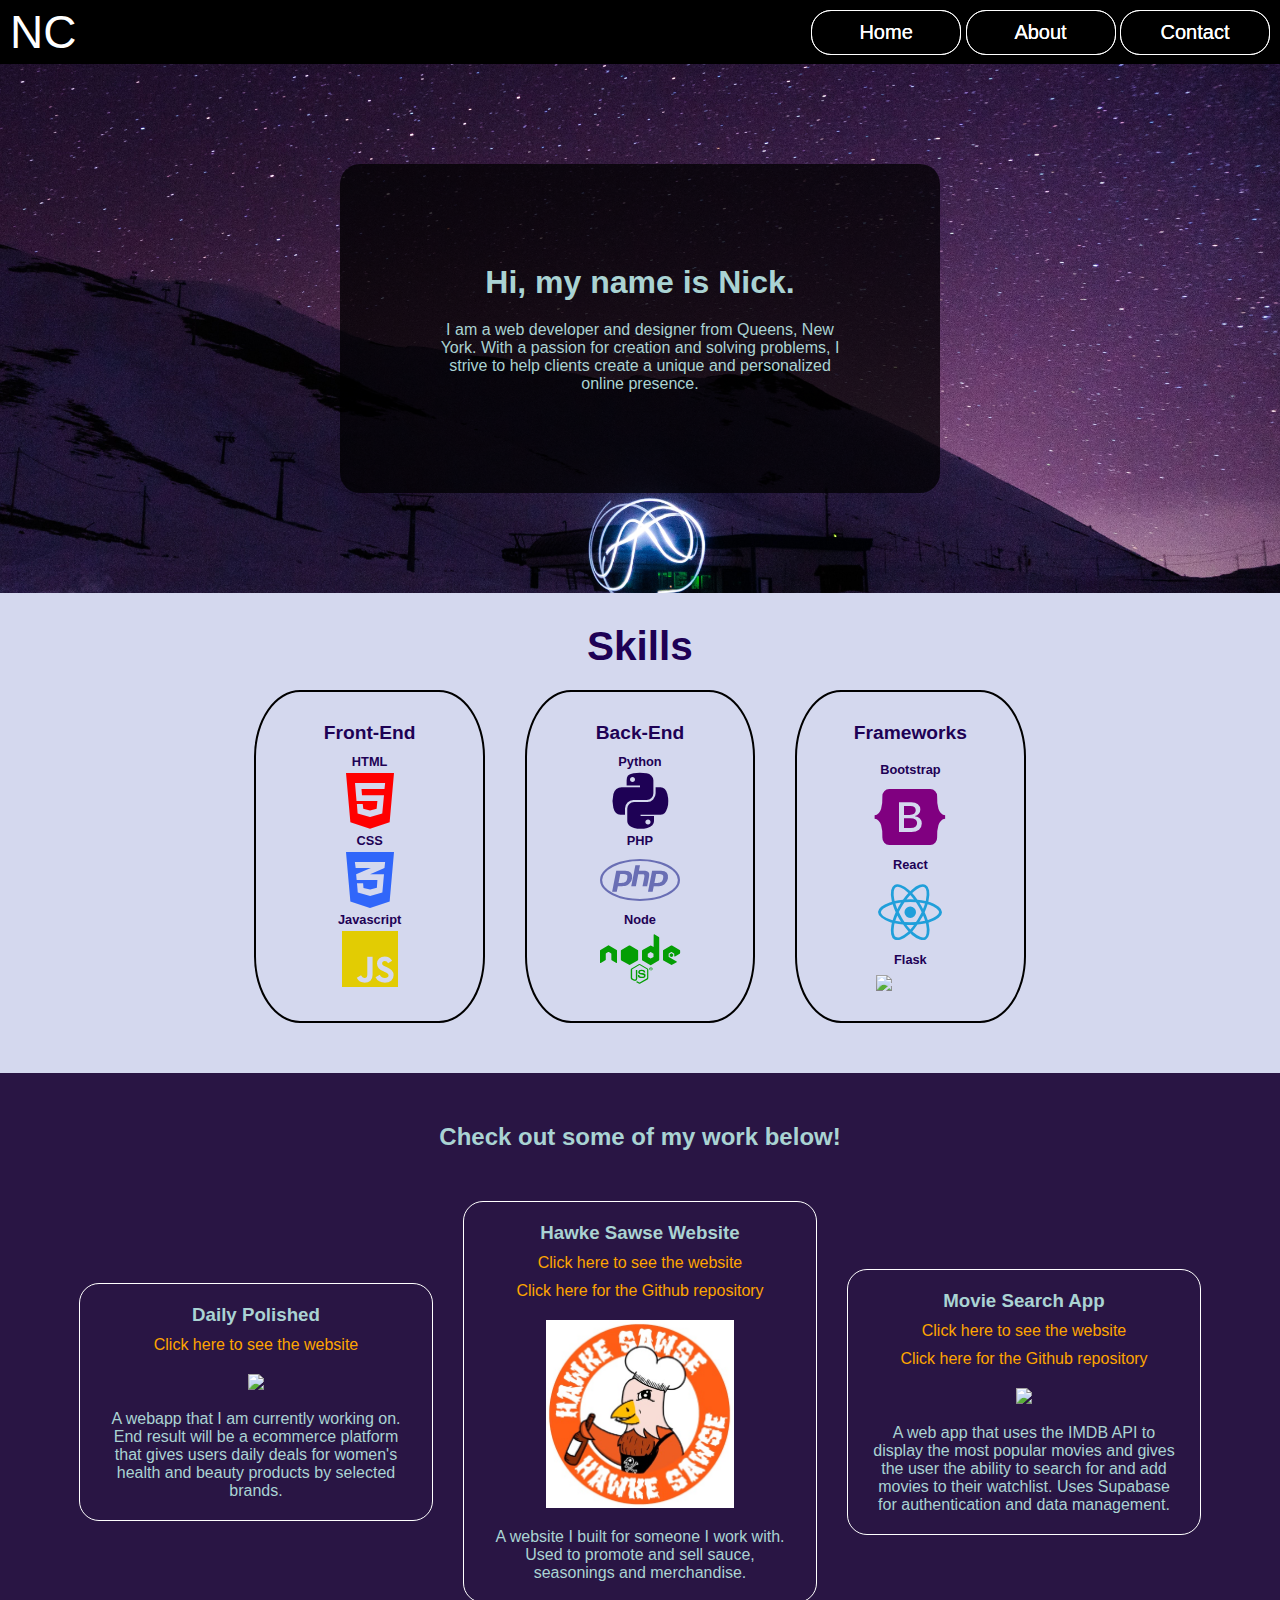
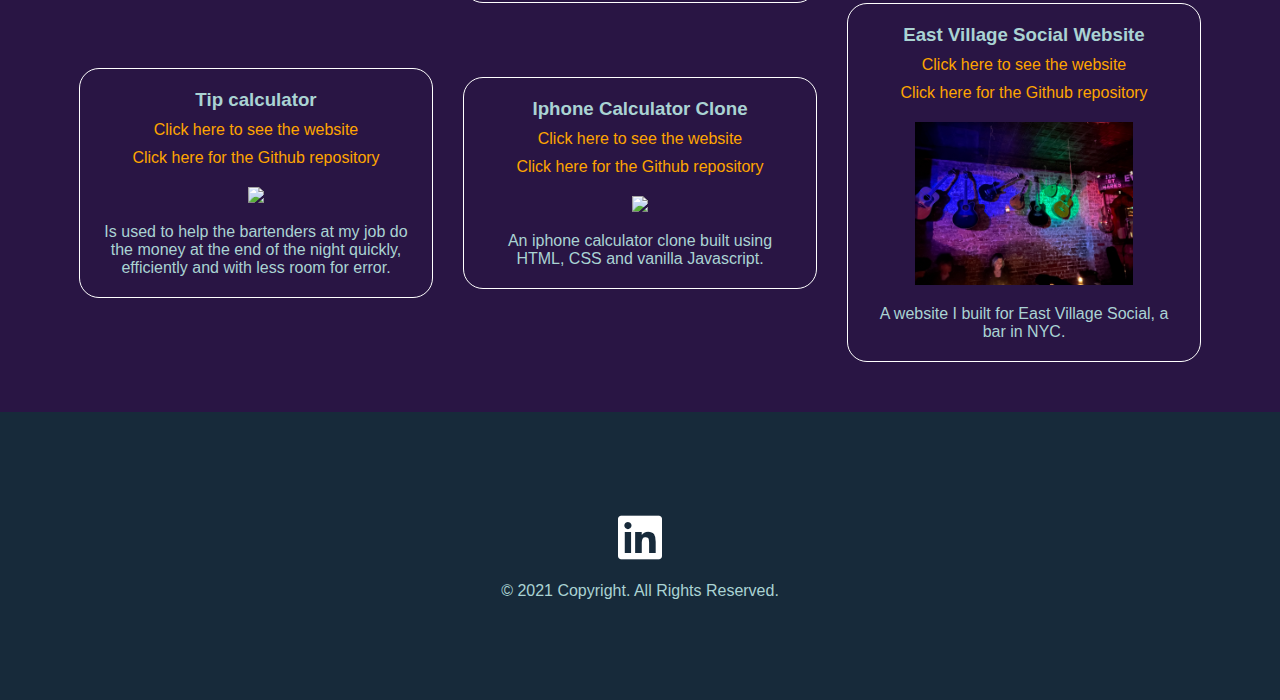
==== commit 01073aaa: "Update index.html" ====
--- a/index.html
+++ b/index.html
@@ -292,14 +292,25 @@
         <div id="logo">
             <h1><a href="index.html">NC</a></h1>
         </div>
+        <div id="navMobile">
         <button id="mbtn">&#9776</button>
-        <nav>
-            <ul>
-                <li><a href="index.html">Home</a></li>
-                <li><a href="about.html">About</a></li>
-                <li><a href="contact.html">Contact</a></li>
-            </ul>
-        </nav>
+            <nav>
+                <ul>
+                    <li><a href="index.html">Home</a></li>
+                    <li><a href="about.html">About</a></li>
+                    <li><a href="contact.html">Contact</a></li>
+                </ul>
+            </nav>
+        </div>
+        <div id="nav">
+            <nav>
+                <ul>
+                    <li><a href="index.html">Home</a></li>
+                    <li><a href="about.html">About</a></li>
+                    <li><a href="contact.html">Contact</a></li>
+                </ul>
+            </nav>
+        </div>
     </header>
     <section id="introsection">
         <div id="introcontainer">
@@ -354,6 +365,31 @@
         </div>
         <div id="projectlist">
             <div class="container">
+                <h3>Daily Polished</h4>
+                    <a target="blank" href="https://dailypolished.com/blog">Click here to see the website</a>
+                    <img src="assets/img/daily-polished-white.svg" class="pic">
+                    <p>A webapp that I am currently working on. End result will be a ecommerce platform that gives users daily deals for women's health and beauty products by selected brands.</p>
+            </div>
+            <div class="container">
+                <h3>Hawke Sawse Website</h3>
+                <a target="blank" href="https://ncavaliere1991.github.io/HawkeSauce/">Click here to see the website</a>
+                <a target="blank" href="https://github.com/NCavaliere1991/HawkeSauce">Click here for the Github
+                    repository</a>
+                <img src="assets/img/hawke_sawse_round_LOGO.jpg" class="hawkpic">
+                <p>A website I built for someone I work with. Used to promote and sell sauce, seasonings and
+                    merchandise.</p>
+            </div>
+            <div class="container">
+                <h3>Movie Search App</h3>
+                <a target="blank" href="https://next-movie-app-green.vercel.app/">Click here to see the
+                    website</a>
+                <a target="blank" href="https://github.com/NCavaliere1991/next-movie-app">Click here for the Github
+                    repository</a>
+                <img src="assets/img/movie-logo.jpg" class="pic">
+                <p>A web app that uses the IMDB API to display the most popular movies and gives the user the ability to
+                    search for and add movies to their watchlist. Uses Supabase for authentication and data management.</p>
+            </div>
+            <div class="container">
                 <h3>Tip calculator</h4>
                     <a target="blank" href="https://ncavaliere1991.github.io/Tip-Calculator/">Click here to see the
                         website</a>
@@ -364,25 +400,6 @@
                         efficiently and with less room for error.</p>
             </div>
             <div class="container">
-                <h3>Hawke Sawse Website</h3>
-                <a target="blank" href="https://ncavaliere1991.github.io/HawkeSauce/">Click here to see the website</a>
-                <a target="blank" href="https://github.com/NCavaliere1991/HawkeSauce">Click here for the Github
-                    repository</a>
-                <img src="assets/img/hawke_sawse_round_LOGO.jpg" class="hawkpic">
-                <p>A website I built for someone I work with. Used to promote and sell sauce, seasonings and
-                    merchandise.</p>
-            </div>
-            <div class="container">
-                <h3>Movie Search App</h3>
-                <a target="blank" href="https://next-movie-app-green.vercel.app/">Click here to see the
-                    website</a>
-                <a target="blank" href="https://github.com/NCavaliere1991/next-movie-app">Click here for the Github
-                    repository</a>
-                <img src="assets/img/movie-logo.jpg" class="pic">
-                <p>A web app that uses the IMDB API to display the most popular movies and gives the user the ability to
-                    search for and add movies to their watchlist. Uses Supabase for authentication and data management.</p>
-            </div>
-            <div class="container">
                 <h3>Iphone Calculator Clone</h3>
                 <a target="blank" href="https://ncavaliere1991.github.io/calculator-clone/">Click here to see the
                     website</a>
@@ -390,18 +407,6 @@
                     repository</a>
                 <img src="assets/img/new-calc.png" class="pic">
                 <p>An iphone calculator clone built using HTML, CSS and vanilla Javascript.</p>
-            </div>
-            <div class="container">
-                <h3>Take a Break Website</h4>
-                    <a target="blank" href="https://iwanttotakeabreak.com/">Click here to see the website</a>
-                    <a target="blank" href="https://github.com/NCavaliere1991/Take-A-Break">Click here for the Github
-                        repository</a>
-                    <img src="assets/img/clock-break.jpeg" class="pic">
-                    <p>A website I built for a friend. Runs a timer to track amount of time the user is on the site and
-                        cycles
-                        through pictures of serene upstate New York. Meant to give the user respite from monotonous days
-                        working
-                        from home.</p>
             </div>
             <div class="container">
                 <h3>East Village Social Website</h3>
@@ -428,4 +433,4 @@
     </script>
 </body>
 
-</html>+</html>
